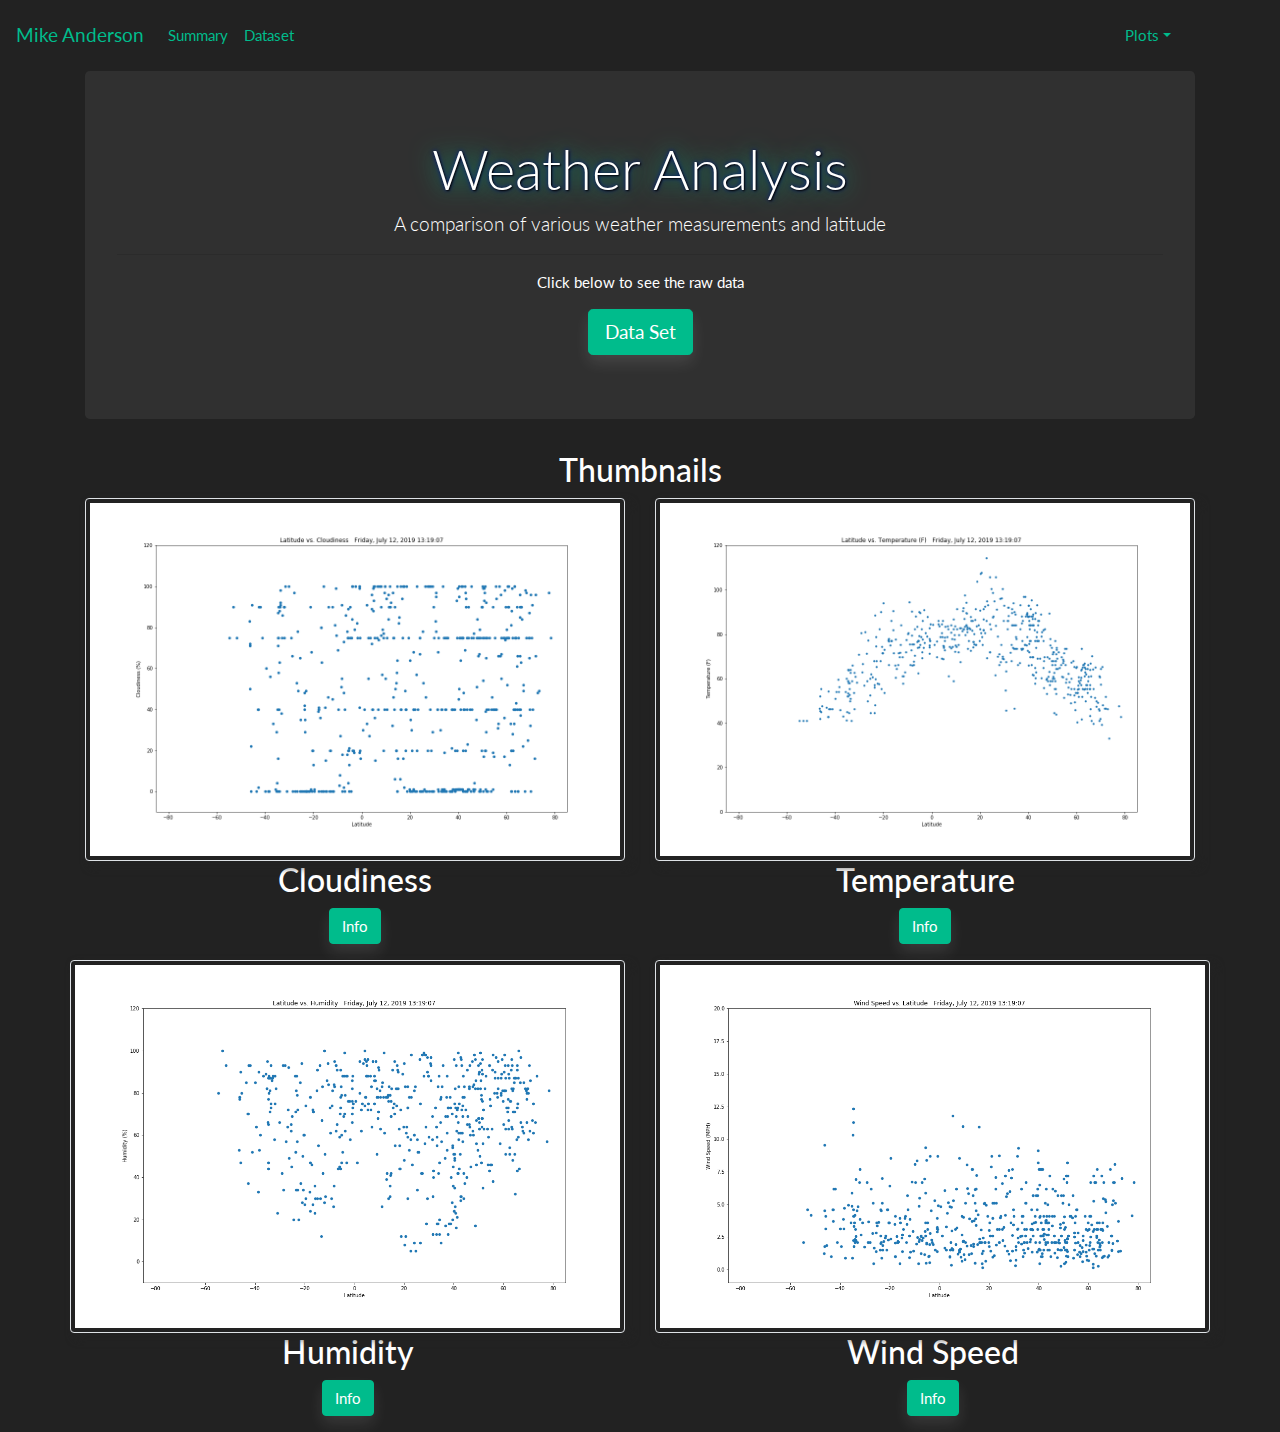
==== index.html @ 37ba3bcb "Changed Sumamry to Index" ====
<!DOCTYPE html>
<html lang="en">

<head>
  <meta charset="UTF-8">
  <title>CSS Review</title>
  <link rel="stylesheet" href="https://stackpath.bootstrapcdn.com/bootstrap/4.3.1/css/bootstrap.min.css" integrity="sha384-ggOyR0iXCbMQv3Xipma34MD+dH/1fQ784/j6cY/iJTQUOhcWr7x9JvoRxT2MZw1T" crossorigin="anonymous">

  <script src="https://code.jquery.com/jquery-3.3.1.slim.min.js" integrity="sha384-q8i/X+965DzO0rT7abK41JStQIAqVgRVzpbzo5smXKp4YfRvH+8abtTE1Pi6jizo" crossorigin="anonymous"></script>
  <script src="https://cdnjs.cloudflare.com/ajax/libs/popper.js/1.14.7/umd/popper.min.js" integrity="sha384-UO2eT0CpHqdSJQ6hJty5KVphtPhzWj9WO1clHTMGa3JDZwrnQq4sF86dIHNDz0W1" crossorigin="anonymous"></script>
  <script src="https://stackpath.bootstrapcdn.com/bootstrap/4.3.1/js/bootstrap.min.js" integrity="sha384-JjSmVgyd0p3pXB1rRibZUAYoIIy6OrQ6VrjIEaFf/nJGzIxFDsf4x0xIM+B07jRM" crossorigin="anonymous"></script>

  <link rel="stylesheet" href="bootstrap.css">
</head>

<body>
  <nav class="navbar navbar-expand-lg">
    <a class="navbar-brand" href="index.html">Mike Anderson</a>
    <button class="navbar-toggler" type="button" data-toggle="collapse" data-target="#navbarSupportedContent" aria-controls="navbarSupportedContent" aria-expanded="false" aria-label="Toggle navigation">
      <span class="navbar-toggler-icon"></span>
    </button>

    <div class="collapse navbar-collapse" id="navbarSupportedContent">
      <ul class="navbar-nav">
        <li class="nav-item active">
          <a class="nav-link" href="index.html">Summary<span class="sr-only">(current)</span></a>
        </li>
        <li class="nav-item active">
          <a class="nav-link mr-auto" href="Dataset.html">Dataset<span class="sr-only">(current)</span></a>
        </li>
      </ul>
      <ul class="navbar-nav ml-auto">
        <li class="nav-item dropdown">
          <a class="nav-link dropdown-toggle dropleft mr-auto" href="#" id="Dropdown" role="button" data-toggle="dropdown" aria-haspopup="true" aria-expanded="false">Plots</a>
          <div class="dropdown-menu" aria-labelledby="navbarDropdown">
            <a class="dropdown-item" href="Lat_vs_temp.html">Latitude vs. Temperature</a>
            <a class="dropdown-item" href="Lat_vs_Cloud.html">Latitude vs. Cloudiness</a>
            <a class="dropdown-item" href="Lat_vs_Wind.html">Latitude vs. Wind Speed</a>
            <a class="dropdown-item" href="Lat_vs_Hum.html">Latitude vs. Humidity</a>
          </div>
        </li>
      </ul>
    </div>
  </nav>

  <div class="container">
    <div class="jumbotron">
      <h1 class="display-4 text-center">Weather Analysis</h1>
      <p class="lead text-center">A comparison of various weather measurements and latitude</p>
      <hr class="text-center">
      <p class="text-center">Click below to see the raw data</p>
      <div class="text-center">
        <a class="btn btn-primary btn-lg text-center" href="Dataset.html" role="button">Data Set</a>
      </div>
    </div>
  </div>

  <div class="container">
    <h3 class="text-center">Thumbnails</h3>
    <div class="row">
      <div class="col-md-6 text-center rounded mx-auto d-block">
        <div class="thumbnail">
          <img src="Images/Latitude_vs_Cloudiness.png" alt="" class="img-thumbnail">
        </div>
        <div class="caption">
          <h3>Cloudiness</h3>
          <p><a href="Lat_vs_Cloud.html" class="btn btn-primary" role="button">Info</a></p>
        </div>
      </div>
      <div class="col-md-6 text-center rounded mx-auto d-block">
        <div class="thumbnail">
          <img src="Images/Latitude_vs_Temperature.png" alt="" class="img-thumbnail">
        </div>
        <div class="caption">
          <h3>Temperature</h3>
          <p><a href="Lat_vs_Temp.html" class="btn btn-primary" role="button">Info</a></p>
        </div>
      </div>
      <div class="row">
        <div class="col-md-6 text-center rounded mx-auto d-block">
          <div class="thumbnail">
            <img src="Images/Latitude_vs_Humidity.png" alt="" class="img-thumbnail">
          </div>
          <div class="caption">
            <h3>Humidity</h3>
            <p><a href="Lat_vs_Hum.html" class="btn btn-primary" role="button">Info</a></p>
          </div>
        </div>
        <div class="col-md-6 text-center rounded mx-auto d-block">
          <div class="thumbnail">
            <img src="Images/Latitude_vs_Wind_Speed.png" alt="" class="img-thumbnail">
          </div>
          <div class="caption">
            <h3>Wind Speed</h3>
            <p><a href="Lat_vs_Wind.html" class="btn btn-primary" role="button">Info</a></p>
          </div>
        </div>
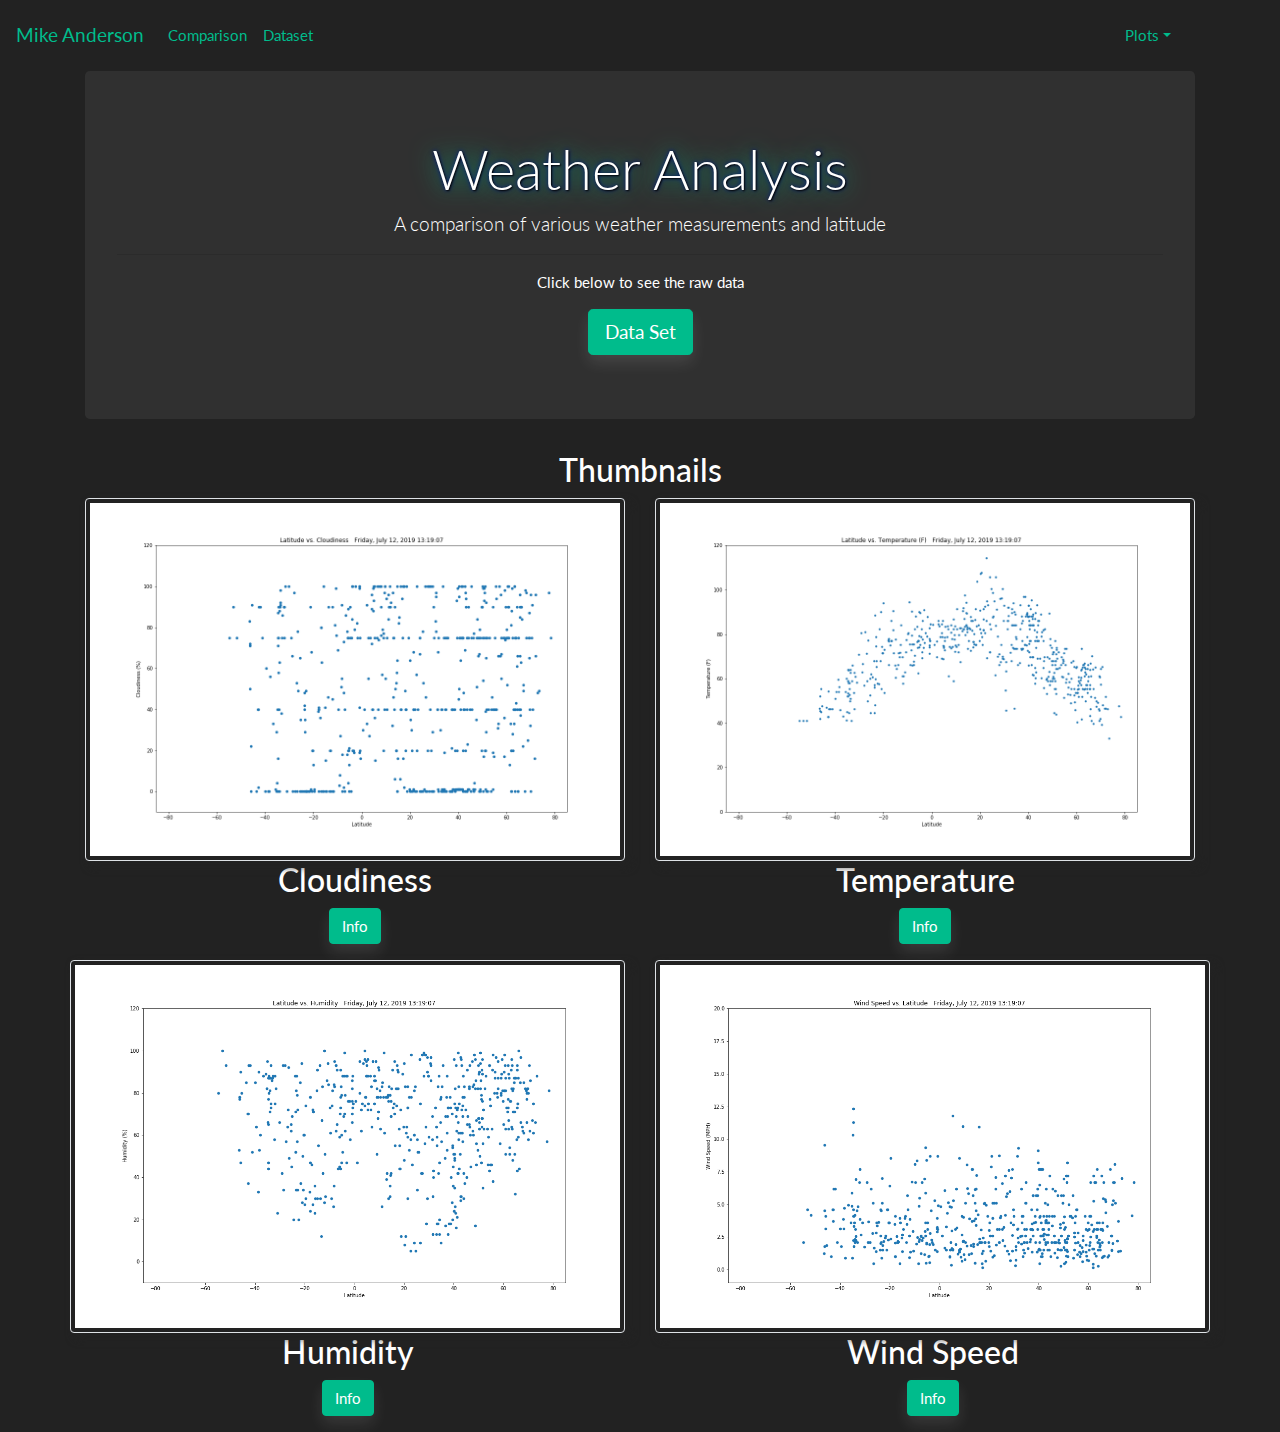
==== commit c3778763: "Final comments" ====
--- a/index.html
+++ b/index.html
@@ -6,13 +6,10 @@
   <title>CSS Review</title>
   <link rel="stylesheet" href="https://stackpath.bootstrapcdn.com/bootstrap/4.3.1/css/bootstrap.min.css" integrity="sha384-ggOyR0iXCbMQv3Xipma34MD+dH/1fQ784/j6cY/iJTQUOhcWr7x9JvoRxT2MZw1T" crossorigin="anonymous">
 
-  <script src="https://code.jquery.com/jquery-3.3.1.slim.min.js" integrity="sha384-q8i/X+965DzO0rT7abK41JStQIAqVgRVzpbzo5smXKp4YfRvH+8abtTE1Pi6jizo" crossorigin="anonymous"></script>
-  <script src="https://cdnjs.cloudflare.com/ajax/libs/popper.js/1.14.7/umd/popper.min.js" integrity="sha384-UO2eT0CpHqdSJQ6hJty5KVphtPhzWj9WO1clHTMGa3JDZwrnQq4sF86dIHNDz0W1" crossorigin="anonymous"></script>
-  <script src="https://stackpath.bootstrapcdn.com/bootstrap/4.3.1/js/bootstrap.min.js" integrity="sha384-JjSmVgyd0p3pXB1rRibZUAYoIIy6OrQ6VrjIEaFf/nJGzIxFDsf4x0xIM+B07jRM" crossorigin="anonymous"></script>
-
   <link rel="stylesheet" href="bootstrap.css">
 </head>
 
+<!--NAVBAR-->
 <body>
   <nav class="navbar navbar-expand-lg">
     <a class="navbar-brand" href="index.html">Mike Anderson</a>
@@ -23,7 +20,7 @@
     <div class="collapse navbar-collapse" id="navbarSupportedContent">
       <ul class="navbar-nav">
         <li class="nav-item active">
-          <a class="nav-link" href="index.html">Summary<span class="sr-only">(current)</span></a>
+          <a class="nav-link" href="Comparison.html">Comparison<span class="sr-only">(current)</span></a>
         </li>
         <li class="nav-item active">
           <a class="nav-link mr-auto" href="Dataset.html">Dataset<span class="sr-only">(current)</span></a>
@@ -33,7 +30,7 @@
         <li class="nav-item dropdown">
           <a class="nav-link dropdown-toggle dropleft mr-auto" href="#" id="Dropdown" role="button" data-toggle="dropdown" aria-haspopup="true" aria-expanded="false">Plots</a>
           <div class="dropdown-menu" aria-labelledby="navbarDropdown">
-            <a class="dropdown-item" href="Lat_vs_temp.html">Latitude vs. Temperature</a>
+            <a class="dropdown-item" href="Lat_vs_Temp.html">Latitude vs. Temperature</a>
             <a class="dropdown-item" href="Lat_vs_Cloud.html">Latitude vs. Cloudiness</a>
             <a class="dropdown-item" href="Lat_vs_Wind.html">Latitude vs. Wind Speed</a>
             <a class="dropdown-item" href="Lat_vs_Hum.html">Latitude vs. Humidity</a>
@@ -43,6 +40,7 @@
     </div>
   </nav>
 
+<!--MAIN AREA-->
   <div class="container">
     <div class="jumbotron">
       <h1 class="display-4 text-center">Weather Analysis</h1>
@@ -95,3 +93,10 @@
             <p><a href="Lat_vs_Wind.html" class="btn btn-primary" role="button">Info</a></p>
           </div>
         </div>
+      </div>
+    </div>
+  </div>
+</body>
+<script src="https://code.jquery.com/jquery-3.3.1.slim.min.js" integrity="sha384-q8i/X+965DzO0rT7abK41JStQIAqVgRVzpbzo5smXKp4YfRvH+8abtTE1Pi6jizo" crossorigin="anonymous"></script>
+<script src="https://cdnjs.cloudflare.com/ajax/libs/popper.js/1.14.7/umd/popper.min.js" integrity="sha384-UO2eT0CpHqdSJQ6hJty5KVphtPhzWj9WO1clHTMGa3JDZwrnQq4sF86dIHNDz0W1" crossorigin="anonymous"></script>
+<script src="https://stackpath.bootstrapcdn.com/bootstrap/4.3.1/js/bootstrap.min.js" integrity="sha384-JjSmVgyd0p3pXB1rRibZUAYoIIy6OrQ6VrjIEaFf/nJGzIxFDsf4x0xIM+B07jRM" crossorigin="anonymous"></script>
